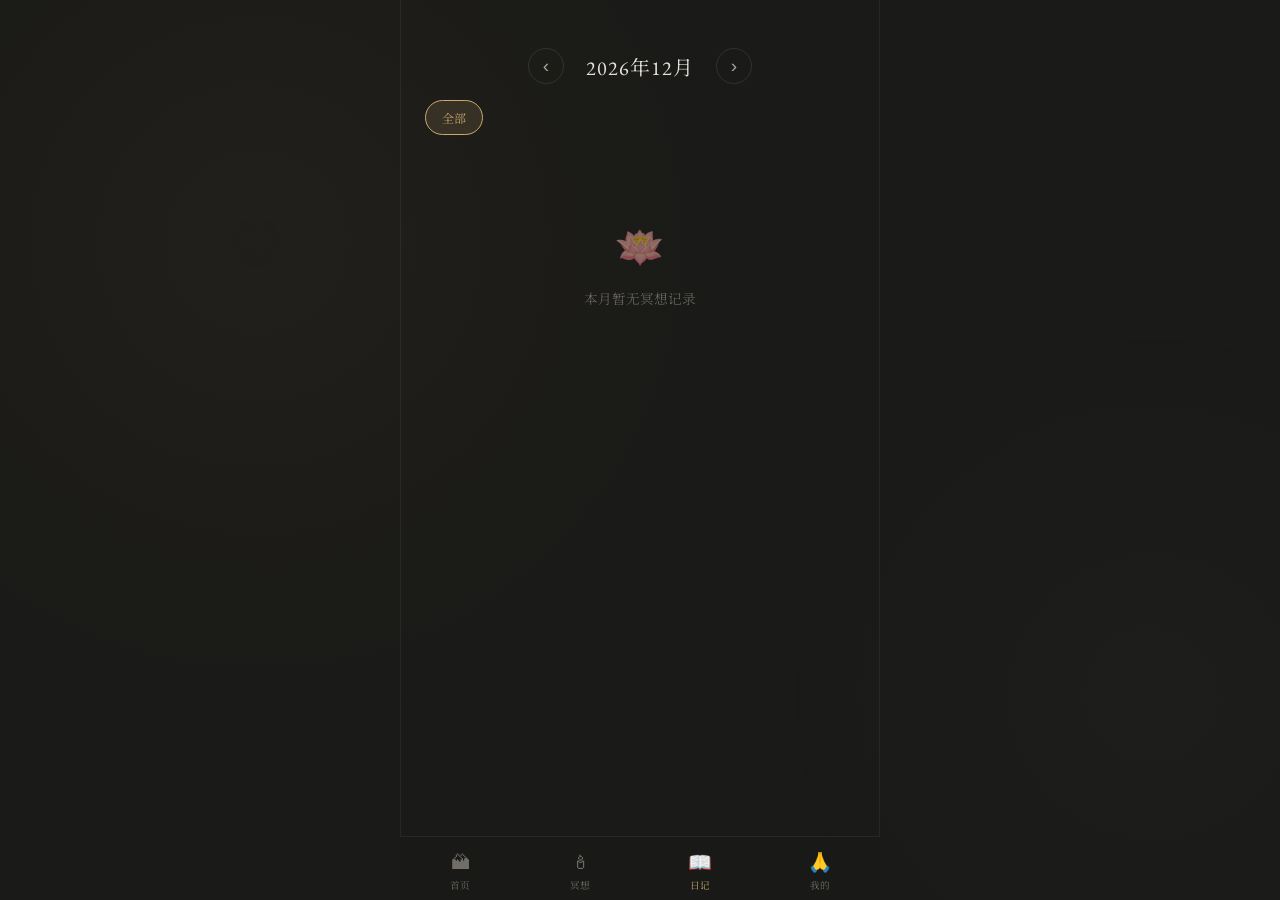
==== journal.html @ 870e359d "init: 禅心·冥想日记 v1.0 - 7个页面：首页、冥想设置、计时器、复盘、日记、个人中心、设置 - 20种冥想类型（南传/大乘/身心法门） - 4种法器提示音（木鱼/引磬/丁夏/颂钵，Web " ====
<!DOCTYPE html>
<html lang="zh-CN">
<head>
<meta charset="UTF-8">
<meta name="viewport" content="width=device-width, initial-scale=1.0">
<title>日记 · 禅心</title>
<link rel="preconnect" href="https://fonts.googleapis.com">
<link href="https://fonts.googleapis.com/css2?family=Noto+Serif+SC:wght@200;300;400;500;600&family=EB+Garamond:ital,wght@0,400;0,500;1,400&display=swap" rel="stylesheet">
<link rel="stylesheet" href="css/style.css">
</head>
<body>

<div class="atmosphere"></div>

<div class="app-container">
  <div class="page-content">
    <div class="journal-header">
      <div class="journal-month-nav">
        <button class="journal-month-btn" onclick="changeMonth(-1)">‹</button>
        <h1 id="journal-month-label"></h1>
        <button class="journal-month-btn" onclick="changeMonth(1)">›</button>
      </div>
    </div>

    <div class="journal-filters" id="journal-filters"></div>

    <div id="journal-entries"></div>
  </div>
</div>

<!-- Detail Modal -->
<div class="modal-overlay" id="detail-modal">
  <div class="modal-sheet" id="detail-sheet"></div>
</div>

<!-- Share Modal -->
<div class="modal-overlay" id="share-modal">
  <div class="modal-sheet" id="share-sheet"></div>
</div>

<div class="tab-bar">
  <a class="tab-item" href="index.html">
    <span class="tab-icon">🏔</span>
    <span class="tab-label">首页</span>
  </a>
  <a class="tab-item" href="meditate.html">
    <span class="tab-icon">🕯</span>
    <span class="tab-label">冥想</span>
  </a>
  <a class="tab-item active" href="journal.html">
    <span class="tab-icon">📖</span>
    <span class="tab-label">日记</span>
  </a>
  <a class="tab-item" href="profile.html">
    <span class="tab-icon">🙏</span>
    <span class="tab-label">我的</span>
  </a>
</div>

<div class="toast" id="toast"></div>
<canvas class="share-canvas" id="share-canvas" width="600" height="800"></canvas>

<script src="js/constants.js"></script>
<script src="js/store.js"></script>
<script src="js/utils.js"></script>
<script src="js/journal.js"></script>
</body>
</html>
---- css/style.css ----
/* ===== CSS Variables ===== */
:root {
  --bg-deep: #1a1a18;
  --bg-surface: #222220;
  --bg-card: #2a2a27;
  --bg-elevated: #333330;
  --text-primary: #e8e4dc;
  --text-secondary: #a8a498;
  --text-muted: #706e66;
  --accent-gold: #c9a96e;
  --accent-gold-soft: rgba(201,169,110,0.15);
  --accent-sage: #8fa886;
  --accent-sage-soft: rgba(143,168,134,0.15);
  --accent-rose: #b8898a;
  --accent-rose-soft: rgba(184,137,138,0.15);
  --accent-sky: #8aacb8;
  --accent-sky-soft: rgba(138,172,184,0.15);
  --border-subtle: rgba(255,255,255,0.06);
  --border-light: rgba(255,255,255,0.1);
  --radius-sm: 8px;
  --radius-md: 12px;
  --radius-lg: 20px;
  --radius-xl: 28px;
  --shadow-soft: 0 4px 24px rgba(0,0,0,0.3);
  --shadow-glow: 0 0 40px rgba(201,169,110,0.08);
  --font-serif: 'Noto Serif SC', 'EB Garamond', serif;
  --font-display: 'EB Garamond', 'Noto Serif SC', serif;
}

* { margin: 0; padding: 0; box-sizing: border-box; }
html { font-size: 16px; scroll-behavior: smooth; }

body {
  font-family: var(--font-serif);
  background: var(--bg-deep);
  color: var(--text-primary);
  min-height: 100vh;
  overflow-x: hidden;
  -webkit-font-smoothing: antialiased;
}

.app-container {
  max-width: 480px;
  margin: 0 auto;
  min-height: 100vh;
  position: relative;
}

/* ===== Background Atmosphere ===== */
.atmosphere {
  position: fixed;
  top: 0; left: 0; right: 0; bottom: 0;
  pointer-events: none;
  z-index: 0;
  overflow: hidden;
}

.atmosphere::before {
  content: '';
  position: absolute;
  top: -30%; left: -20%;
  width: 80vw; height: 80vw;
  background: radial-gradient(ellipse, rgba(201,169,110,0.04) 0%, transparent 70%);
  animation: floatOrb 20s ease-in-out infinite;
}

.atmosphere::after {
  content: '';
  position: absolute;
  bottom: -20%; right: -20%;
  width: 60vw; height: 60vw;
  background: radial-gradient(ellipse, rgba(143,168,134,0.03) 0%, transparent 70%);
  animation: floatOrb 25s ease-in-out infinite reverse;
}

@keyframes floatOrb {
  0%, 100% { transform: translate(0, 0); }
  33% { transform: translate(5vw, -3vh); }
  66% { transform: translate(-3vw, 5vh); }
}

/* ===== Navigation ===== */
.nav-bar {
  position: sticky;
  top: 0;
  z-index: 100;
  display: flex;
  align-items: center;
  justify-content: space-between;
  padding: 16px 24px;
  background: rgba(26,26,24,0.85);
  backdrop-filter: blur(20px);
  -webkit-backdrop-filter: blur(20px);
  border-bottom: 1px solid var(--border-subtle);
}

.nav-brand {
  font-family: var(--font-display);
  font-size: 1.25rem;
  font-weight: 400;
  color: var(--accent-gold);
  letter-spacing: 0.08em;
}

.nav-brand span {
  font-size: 0.75rem;
  color: var(--text-muted);
  margin-left: 8px;
  letter-spacing: 0.15em;
  text-transform: uppercase;
}

.nav-actions { display: flex; gap: 8px; }

.nav-btn {
  width: 36px; height: 36px;
  border-radius: 50%;
  border: 1px solid var(--border-light);
  background: transparent;
  color: var(--text-secondary);
  cursor: pointer;
  display: flex;
  align-items: center;
  justify-content: center;
  font-size: 0.85rem;
  transition: all 0.3s ease;
}

.nav-btn:hover {
  border-color: var(--accent-gold);
  color: var(--accent-gold);
}

/* ===== Page Content ===== */
.page-content {
  padding: 0 24px 100px;
  position: relative;
  z-index: 1;
  animation: fadeIn 0.5s ease;
}

@keyframes fadeIn {
  from { opacity: 0; transform: translateY(12px); }
  to { opacity: 1; transform: translateY(0); }
}

/* ===== Home: Top Row (Greeting + Week Dots) ===== */
.home-top-row {
  display: flex;
  align-items: flex-start;
  justify-content: space-between;
  gap: 12px;
  padding: 48px 0 8px;
}

.home-greeting { flex: 1; }

.home-greeting h1 {
  font-family: var(--font-display);
  font-size: 1.75rem;
  font-weight: 300;
  line-height: 1.4;
  color: var(--text-primary);
}

.home-greeting p {
  font-size: 0.85rem;
  color: var(--text-muted);
  margin-top: 8px;
  font-weight: 300;
}

/* ===== Week Section (compact, right side of greeting) ===== */
.week-dots {
  display: flex;
  flex-direction: column;
  align-items: center;
  gap: 4px;
  padding-top: 8px;
  flex-shrink: 0;
}

.week-dot-row {
  display: flex;
  align-items: center;
  gap: 5px;
}

.week-dot-item {
  display: flex;
  flex-direction: column;
  align-items: center;
  gap: 3px;
}

.week-dot-label {
  font-size: 0.55rem;
  color: var(--text-muted);
  letter-spacing: 0.02em;
}

.week-dot-label.today {
  color: var(--accent-gold);
  font-weight: 500;
}

.week-dot-circle {
  width: 20px;
  height: 20px;
  border-radius: 50%;
  border: 1.5px solid var(--bg-elevated);
  background: transparent;
  transition: all 0.4s ease;
  position: relative;
}

.week-dot-circle.filled {
  border-color: var(--accent-gold);
  background: var(--accent-gold);
  box-shadow: 0 0 8px rgba(201,169,110,0.2);
}

.week-dot-circle.filled::after {
  content: '';
  position: absolute;
  top: 50%;
  left: 50%;
  transform: translate(-50%, -50%);
  width: 5px;
  height: 5px;
  border-radius: 50%;
  background: var(--bg-deep);
}

.week-dot-circle.today-empty {
  border-color: var(--accent-gold);
}

/* ===== Mood Scatter Section ===== */
.mood-scatter-section {
  margin-top: 4px;
}

.mood-scatter-container {
  position: relative;
  width: 100%;
  height: 180px;
  border-radius: var(--radius-lg);
  overflow: hidden;
}

.mood-scatter-empty {
  position: absolute;
  top: 50%;
  left: 50%;
  transform: translate(-50%, -50%);
  font-size: 0.82rem;
  color: var(--text-muted);
  font-weight: 300;
  text-align: center;
}

.mood-bubble {
  position: absolute;
  border-radius: 50%;
  display: flex;
  align-items: center;
  justify-content: center;
  font-size: 1.1rem;
  cursor: default;
  user-select: none;
  transition: transform 0.15s ease;
  animation: bubbleIn 0.5s cubic-bezier(0.34, 1.56, 0.64, 1) both;
}

.mood-bubble:hover {
  transform: scale(1.15);
}

.mood-bubble-label {
  position: absolute;
  bottom: -16px;
  left: 50%;
  transform: translateX(-50%);
  font-size: 0.6rem;
  color: var(--text-muted);
  white-space: nowrap;
  pointer-events: none;
}

@keyframes bubbleIn {
  0% { transform: scale(0); opacity: 0; }
  100% { transform: scale(1); opacity: 1; }
}

/* ===== Start Button ===== */
.start-section {
  display: flex;
  flex-direction: column;
  align-items: center;
  padding: 40px 0;
}

.start-btn {
  width: 140px; height: 140px;
  border-radius: 50%;
  border: 2px solid var(--accent-gold);
  background: var(--accent-gold-soft);
  color: var(--accent-gold);
  font-family: var(--font-serif);
  font-size: 1rem;
  font-weight: 400;
  cursor: pointer;
  position: relative;
  transition: all 0.4s ease;
  letter-spacing: 0.1em;
  display: flex;
  align-items: center;
  justify-content: center;
  text-decoration: none;
  text-align: center;
  line-height: 1.4;
}

.start-btn::before {
  content: '';
  position: absolute;
  inset: -8px;
  border-radius: 50%;
  border: 1px solid rgba(201,169,110,0.2);
  animation: pulseRing 3s ease-in-out infinite;
}

.start-btn::after {
  content: '';
  position: absolute;
  inset: -20px;
  border-radius: 50%;
  border: 1px solid rgba(201,169,110,0.08);
  animation: pulseRing 3s ease-in-out infinite 0.5s;
}

@keyframes pulseRing {
  0%, 100% { transform: scale(1); opacity: 1; }
  50% { transform: scale(1.08); opacity: 0.5; }
}

.start-btn:hover {
  background: rgba(201,169,110,0.25);
  transform: scale(1.05);
  box-shadow: var(--shadow-glow);
}

.start-hint {
  font-size: 0.75rem;
  color: var(--text-muted);
  margin-top: 20px;
  font-weight: 300;
}

/* ===== Section Header ===== */
.section-header {
  display: flex;
  align-items: center;
  justify-content: space-between;
  margin: 32px 0 16px;
}

.section-header h2 {
  font-size: 0.85rem;
  font-weight: 400;
  color: var(--text-secondary);
  letter-spacing: 0.08em;
}

.section-header a {
  font-size: 0.75rem;
  color: var(--accent-gold);
  text-decoration: none;
  cursor: pointer;
}

/* ===== Entry Card ===== */
.entry-card {
  background: var(--bg-card);
  border: 1px solid var(--border-subtle);
  border-radius: var(--radius-md);
  padding: 18px 20px;
  margin-bottom: 12px;
  cursor: pointer;
  transition: all 0.3s ease;
}

.entry-card:hover {
  border-color: var(--border-light);
  transform: translateY(-1px);
}

.entry-card-header {
  display: flex;
  align-items: center;
  justify-content: space-between;
  margin-bottom: 10px;
}

.entry-type-badge {
  font-size: 0.7rem;
  padding: 3px 10px;
  border-radius: 20px;
  font-weight: 400;
  letter-spacing: 0.03em;
}

.badge-focus { background: var(--accent-gold-soft); color: var(--accent-gold); }
.badge-breath { background: var(--accent-sage-soft); color: var(--accent-sage); }
.badge-body { background: var(--accent-rose-soft); color: var(--accent-rose); }
.badge-loving { background: var(--accent-sky-soft); color: var(--accent-sky); }

.entry-date { font-size: 0.7rem; color: var(--text-muted); }

.entry-moods {
  display: flex;
  align-items: center;
  gap: 8px;
  margin-bottom: 8px;
  font-size: 0.8rem;
  color: var(--text-secondary);
}

.mood-arrow { color: var(--text-muted); font-size: 0.7rem; }

.entry-insight {
  font-size: 0.8rem;
  color: var(--text-secondary);
  line-height: 1.6;
  font-weight: 300;
  display: -webkit-box;
  -webkit-line-clamp: 2;
  -webkit-box-orient: vertical;
  overflow: hidden;
}

.entry-duration { font-size: 0.7rem; color: var(--text-muted); margin-top: 8px; }

/* ===== Setup: Meditate Page ===== */
.setup-header { text-align: center; padding: 48px 0 32px; }

.setup-header h1 {
  font-family: var(--font-display);
  font-size: 1.5rem;
  font-weight: 300;
  margin-bottom: 8px;
}

.setup-header p { font-size: 0.8rem; color: var(--text-muted); font-weight: 300; }

.setup-section { margin-bottom: 28px; }
.setup-section:first-child { margin-top: 20px; }

.setup-label {
  font-size: 0.75rem;
  color: var(--text-muted);
  letter-spacing: 0.1em;
  margin-bottom: 12px;
  text-transform: uppercase;
}

.mood-grid { display: grid; grid-template-columns: repeat(3, 1fr); gap: 10px; }

.mood-option {
  background: var(--bg-card);
  border: 1px solid var(--border-subtle);
  border-radius: var(--radius-md);
  padding: 14px 8px;
  text-align: center;
  cursor: pointer;
  transition: all 0.3s ease;
}

.mood-option:hover { border-color: var(--border-light); }

.mood-option.selected {
  border-color: var(--accent-gold);
  background: var(--accent-gold-soft);
}

.mood-icon { font-size: 1.4rem; margin-bottom: 6px; display: block; }
.mood-name { font-size: 0.72rem; color: var(--text-secondary); font-weight: 400; }

.type-scroll {
  display: flex;
  flex-wrap: wrap;
  gap: 10px;
}

.type-scroll::-webkit-scrollbar { display: none; }

.type-option {
  background: var(--bg-card);
  border: 1px solid var(--border-subtle);
  border-radius: var(--radius-lg);
  padding: 12px 16px;
  text-align: center;
  cursor: pointer;
  transition: all 0.3s ease;
  flex: 1 1 calc(33.33% - 8px);
  min-width: 90px;
  max-width: calc(50% - 6px);
}

.type-option:hover { border-color: var(--border-light); }

.type-option.selected {
  border-color: var(--accent-sage);
  background: var(--accent-sage-soft);
}

.type-icon { font-size: 1.3rem; margin-bottom: 6px; display: block; }
.type-name { font-size: 0.72rem; color: var(--text-secondary); font-weight: 400; }

.duration-presets { display: flex; flex-wrap: wrap; gap: 10px; margin-bottom: 16px; }

.duration-preset {
  flex: 1 1 calc(16.66% - 10px);
  min-width: 56px;
  background: var(--bg-card);
  border: 1px solid var(--border-subtle);
  border-radius: var(--radius-sm);
  padding: 12px 8px;
  text-align: center;
  cursor: pointer;
  transition: all 0.3s ease;
  font-family: var(--font-serif);
  font-size: 0.85rem;
  color: var(--text-secondary);
}

.duration-preset:hover { border-color: var(--border-light); }

.duration-preset.selected {
  border-color: var(--accent-gold);
  background: var(--accent-gold-soft);
  color: var(--accent-gold);
}

.duration-preset small {
  display: block;
  font-size: 0.65rem;
  color: var(--text-muted);
  margin-top: 2px;
}

.sound-scroll { display: flex; gap: 10px; }

.sound-option {
  flex: 1;
  background: var(--bg-card);
  border: 1px solid var(--border-subtle);
  border-radius: var(--radius-md);
  padding: 14px 12px;
  text-align: center;
  cursor: pointer;
  transition: all 0.3s ease;
  position: relative;
}

.sound-option:hover { border-color: var(--border-light); }

.sound-option.selected {
  border-color: var(--accent-gold);
  background: var(--accent-gold-soft);
}

.sound-option .sound-icon { font-size: 1.4rem; display: block; margin-bottom: 6px; }
.sound-option .sound-name { font-size: 0.72rem; color: var(--text-secondary); font-weight: 400; }

.sound-option .sound-play {
  position: absolute;
  top: 6px; right: 8px;
  width: 20px; height: 20px;
  border-radius: 50%;
  border: none;
  background: transparent;
  color: var(--text-muted);
  font-size: 0.6rem;
  cursor: pointer;
  display: flex;
  align-items: center;
  justify-content: center;
  transition: all 0.2s ease;
  padding: 0;
}

.sound-option .sound-play:hover { color: var(--accent-gold); }
.sound-option.selected .sound-play { color: var(--accent-gold); }

/* ===== Type "More" Button ===== */
.type-more-btn {
  background: var(--bg-card);
  border: 1px dashed var(--border-light);
  border-radius: var(--radius-lg);
  padding: 12px 16px;
  text-align: center;
  cursor: pointer;
  transition: all 0.3s ease;
  flex: 1 1 calc(33.33% - 8px);
  min-width: 90px;
  max-width: calc(50% - 6px);
  display: flex;
  flex-direction: column;
  align-items: center;
  justify-content: center;
  gap: 6px;
}

.type-more-btn:hover {
  border-color: var(--accent-gold);
  background: var(--accent-gold-soft);
}

.type-more-icon {
  font-size: 1.3rem;
  color: var(--text-muted);
}

.type-more-text {
  font-size: 0.72rem;
  color: var(--text-muted);
  font-weight: 400;
}

/* ===== Duration "Custom" Button ===== */
.duration-custom-btn {
  flex: 1 1 calc(16.66% - 10px);
  min-width: 56px;
  background: var(--bg-card);
  border: 1px dashed var(--border-light);
  border-radius: var(--radius-sm);
  padding: 12px 8px;
  text-align: center;
  cursor: pointer;
  transition: all 0.3s ease;
  font-family: var(--font-serif);
  font-size: 0.85rem;
  color: var(--text-muted);
  display: flex;
  flex-direction: column;
  align-items: center;
  gap: 2px;
}

.duration-custom-btn:hover {
  border-color: var(--accent-gold);
  color: var(--accent-gold);
}

.duration-custom-btn.selected {
  border-color: var(--accent-gold);
  border-style: solid;
  background: var(--accent-gold-soft);
  color: var(--accent-gold);
}

.duration-custom-btn small {
  display: block;
  font-size: 0.65rem;
  color: var(--text-muted);
  margin-top: 2px;
}

/* ===== Setup Bottom Sheet (Type Picker / Custom Duration) ===== */
.setup-sheet-overlay {
  display: none;
  position: fixed;
  inset: 0;
  background: rgba(0,0,0,0.6);
  z-index: 250;
  align-items: flex-end;
  justify-content: center;
}

.setup-sheet-overlay.active { display: flex; animation: fadeIn 0.3s ease; }

.setup-sheet {
  width: 100%;
  max-width: 480px;
  max-height: 70vh;
  background: var(--bg-surface);
  border-radius: var(--radius-xl) var(--radius-xl) 0 0;
  padding: 8px 24px 32px;
  overflow-y: auto;
  animation: slideUp 0.35s ease;
}

.setup-sheet-handle {
  width: 36px; height: 4px;
  background: var(--text-muted);
  border-radius: 2px;
  margin: 8px auto 16px;
}

.setup-sheet-title {
  font-family: var(--font-display);
  font-size: 1.1rem;
  font-weight: 400;
  text-align: center;
  margin-bottom: 16px;
  color: var(--text-primary);
}

/* Type picker list in sheet */
.type-picker-list {
  display: grid;
  grid-template-columns: 1fr 1fr;
  gap: 10px;
}

.type-picker-item {
  display: flex;
  align-items: center;
  gap: 10px;
  padding: 12px 14px;
  background: var(--bg-card);
  border: 1px solid var(--border-subtle);
  border-radius: var(--radius-md);
  cursor: pointer;
  transition: all 0.25s ease;
  user-select: none;
}

.type-picker-item:hover { border-color: var(--border-light); }

.type-picker-item.selected {
  border-color: var(--accent-sage);
  background: var(--accent-sage-soft);
}

.type-picker-icon { font-size: 1.1rem; flex-shrink: 0; }

.type-picker-name {
  font-size: 0.82rem;
  color: var(--text-secondary);
  font-weight: 400;
}

.type-picker-item.selected .type-picker-name {
  color: var(--accent-sage);
}

/* Custom duration sheet */
.custom-dur-section {
  text-align: center;
  padding: 8px 0 24px;
}

.custom-dur-value {
  font-family: var(--font-display);
  font-size: 3rem;
  font-weight: 300;
  color: var(--accent-gold);
  margin-bottom: 4px;
}

.custom-dur-unit {
  font-size: 0.8rem;
  color: var(--text-muted);
  margin-bottom: 20px;
}

.custom-dur-slider {
  width: 100%;
  -webkit-appearance: none;
  appearance: none;
  height: 4px;
  background: var(--bg-elevated);
  border-radius: 2px;
  outline: none;
  margin-bottom: 8px;
}

.custom-dur-slider::-webkit-slider-thumb {
  -webkit-appearance: none;
  appearance: none;
  width: 24px;
  height: 24px;
  border-radius: 50%;
  background: var(--accent-gold);
  cursor: pointer;
  border: none;
}

.custom-dur-slider::-moz-range-thumb {
  width: 24px;
  height: 24px;
  border-radius: 50%;
  background: var(--accent-gold);
  cursor: pointer;
  border: none;
}

.custom-dur-labels {
  display: flex;
  justify-content: space-between;
  font-size: 0.7rem;
  color: var(--text-muted);
  margin-bottom: 20px;
}

.custom-dur-confirm {
  width: 100%;
  padding: 14px;
  border: none;
  border-radius: var(--radius-lg);
  background: var(--accent-gold);
  color: var(--bg-deep);
  font-family: var(--font-serif);
  font-size: 0.95rem;
  font-weight: 500;
  cursor: pointer;
  letter-spacing: 0.1em;
  transition: all 0.3s ease;
}

.custom-dur-confirm:hover { background: #d4b578; }

.begin-btn {
  width: 100%;
  padding: 16px;
  border: 1px solid var(--accent-gold);
  border-radius: var(--radius-lg);
  background: var(--accent-gold-soft);
  color: var(--accent-gold);
  font-family: var(--font-serif);
  font-size: 1rem;
  font-weight: 400;
  cursor: pointer;
  letter-spacing: 0.15em;
  transition: all 0.3s ease;
  margin-top: 16px;
}

.begin-btn:hover { background: rgba(201,169,110,0.25); }
.begin-btn:disabled { opacity: 0.4; cursor: not-allowed; }

/* ===== Timer ===== */
.timer-screen {
  display: flex;
  flex-direction: column;
  align-items: center;
  justify-content: center;
  min-height: calc(100vh - 140px);
  padding: 0 24px;
  width: 100%;
  box-sizing: border-box;
}

.timer-type-label {
  font-size: 0.75rem;
  color: var(--text-muted);
  letter-spacing: 0.15em;
  text-transform: uppercase;
  margin-bottom: 32px;
}

.timer-ring-container {
  position: relative;
  width: 260px; height: 260px;
  margin: 0 auto 36px;
  flex-shrink: 0;
}

.timer-ring-svg { width: 100%; height: 100%; transform: rotate(-90deg); }

.timer-ring-bg { fill: none; stroke: var(--bg-elevated); stroke-width: 3; }

.timer-ring-progress {
  fill: none;
  stroke: var(--accent-gold);
  stroke-width: 3;
  stroke-linecap: round;
  transition: stroke-dashoffset 1s linear;
}

.timer-display {
  position: absolute;
  top: 50%; left: 50%;
  transform: translate(-50%, -50%);
  text-align: center;
}

.timer-time {
  font-family: var(--font-display);
  font-size: 2.8rem;
  font-weight: 300;
  color: var(--text-primary);
  letter-spacing: 0.05em;
}

.timer-breath-hint {
  font-size: 0.75rem;
  color: var(--accent-sage);
  margin-top: 4px;
  font-weight: 300;
  letter-spacing: 0.08em;
  opacity: 0;
  transition: opacity 0.8s ease;
}

.timer-breath-hint.visible { opacity: 1; }

.breath-circle {
  position: absolute;
  top: 50%; left: 50%;
  transform: translate(-50%, -50%);
  width: 120px; height: 120px;
  border-radius: 50%;
  background: radial-gradient(circle, rgba(201,169,110,0.08) 0%, transparent 70%);
  pointer-events: none;
  animation: breathPulse 8s ease-in-out infinite;
}

@keyframes breathPulse {
  0%, 100% { transform: translate(-50%, -50%) scale(0.6); opacity: 0.3; }
  25% { transform: translate(-50%, -50%) scale(1); opacity: 0.8; }
  50% { transform: translate(-50%, -50%) scale(1); opacity: 0.6; }
  75% { transform: translate(-50%, -50%) scale(0.6); opacity: 0.3; }
}

.timer-controls {
  display: flex;
  gap: 24px;
  align-items: center;
  justify-content: center;
}

.timer-ctrl-btn {
  width: 48px; height: 48px;
  border-radius: 50%;
  border: 1px solid var(--border-light);
  background: var(--bg-card);
  color: var(--text-secondary);
  font-size: 1rem;
  cursor: pointer;
  display: flex;
  align-items: center;
  justify-content: center;
  transition: all 0.3s ease;
}

.timer-ctrl-btn:hover {
  border-color: var(--accent-gold);
  color: var(--accent-gold);
}

.timer-ctrl-btn.primary {
  width: 64px; height: 64px;
  border-color: var(--accent-gold);
  background: var(--accent-gold-soft);
  color: var(--accent-gold);
  font-size: 1.2rem;
}

/* ===== Reflection ===== */
.reflection-header { text-align: center; padding: 32px 0 24px; }

.reflection-header h1 {
  font-family: var(--font-display);
  font-size: 1.5rem;
  font-weight: 300;
  margin-bottom: 4px;
}

.reflection-header p { font-size: 0.8rem; color: var(--accent-sage); font-weight: 300; }

.reflection-section { margin-bottom: 24px; }

.insight-textarea {
  width: 100%;
  min-height: 140px;
  background: var(--bg-card);
  border: 1px solid var(--border-subtle);
  border-radius: var(--radius-md);
  padding: 16px;
  color: var(--text-primary);
  font-family: var(--font-serif);
  font-size: 0.9rem;
  font-weight: 300;
  line-height: 1.8;
  resize: vertical;
  transition: border-color 0.3s ease;
}

.insight-textarea:focus { outline: none; border-color: var(--accent-gold); }
.insight-textarea::placeholder { color: var(--text-muted); }

.save-btn {
  width: 100%;
  padding: 16px;
  border: none;
  border-radius: var(--radius-lg);
  background: var(--accent-gold);
  color: var(--bg-deep);
  font-family: var(--font-serif);
  font-size: 0.95rem;
  font-weight: 500;
  cursor: pointer;
  letter-spacing: 0.1em;
  transition: all 0.3s ease;
  margin-top: 8px;
}

.save-btn:hover { background: #d4b578; transform: translateY(-1px); }

/* ===== Journal Page ===== */
.journal-header { padding: 48px 0 16px; }

.journal-month-nav {
  display: flex;
  align-items: center;
  justify-content: center;
  gap: 16px;
}

.journal-month-btn {
  width: 36px;
  height: 36px;
  border-radius: 50%;
  border: 1px solid var(--border-light);
  background: transparent;
  color: var(--text-secondary);
  font-size: 1.2rem;
  cursor: pointer;
  display: flex;
  align-items: center;
  justify-content: center;
  transition: all 0.2s ease;
  line-height: 1;
}

.journal-month-btn:hover {
  border-color: var(--accent-gold);
  color: var(--accent-gold);
}

.journal-month-nav h1 {
  font-family: var(--font-display);
  font-size: 1.25rem;
  font-weight: 400;
  min-width: 120px;
  text-align: center;
  color: var(--text-primary);
  letter-spacing: 0.05em;
}

.journal-filters {
  display: flex;
  gap: 8px;
  margin-bottom: 20px;
  overflow-x: auto;
  -webkit-overflow-scrolling: touch;
}

.journal-filters::-webkit-scrollbar { display: none; }

.filter-chip {
  flex-shrink: 0;
  padding: 8px 16px;
  border-radius: 20px;
  border: 1px solid var(--border-subtle);
  background: transparent;
  color: var(--text-secondary);
  font-family: var(--font-serif);
  font-size: 0.75rem;
  cursor: pointer;
  transition: all 0.3s ease;
}

.filter-chip.active {
  border-color: var(--accent-gold);
  background: var(--accent-gold-soft);
  color: var(--accent-gold);
}

.journal-empty { text-align: center; padding: 60px 0; color: var(--text-muted); }

.journal-empty-icon { font-size: 2.5rem; margin-bottom: 16px; opacity: 0.5; }
.journal-empty p { font-size: 0.85rem; font-weight: 300; }

/* ===== Modal (Detail / Share) ===== */
.modal-overlay {
  display: none;
  position: fixed;
  inset: 0;
  background: rgba(0,0,0,0.7);
  z-index: 200;
  align-items: flex-end;
  justify-content: center;
}

.modal-overlay.active { display: flex; animation: fadeIn 0.3s ease; }

.modal-sheet {
  width: 100%;
  max-width: 480px;
  max-height: 85vh;
  background: var(--bg-surface);
  border-radius: var(--radius-xl) var(--radius-xl) 0 0;
  padding: 8px 24px 32px;
  overflow-y: auto;
  animation: slideUp 0.35s ease;
}

@keyframes slideUp {
  from { transform: translateY(100%); }
  to { transform: translateY(0); }
}

.modal-handle {
  width: 36px; height: 4px;
  background: var(--text-muted);
  border-radius: 2px;
  margin: 8px auto 20px;
}

.modal-close {
  width: 32px; height: 32px;
  border-radius: 50%;
  border: 1px solid var(--border-light);
  background: transparent;
  color: var(--text-secondary);
  cursor: pointer;
  display: flex;
  align-items: center;
  justify-content: center;
  font-size: 0.85rem;
}

.detail-header {
  display: flex;
  align-items: flex-start;
  justify-content: space-between;
  margin-bottom: 20px;
}

.detail-type {
  font-size: 0.8rem;
  padding: 4px 14px;
  border-radius: 20px;
  display: inline-block;
  margin-bottom: 8px;
}

.detail-date { font-size: 0.75rem; color: var(--text-muted); }
.detail-duration { font-size: 0.75rem; color: var(--text-muted); margin-bottom: 16px; }

.detail-moods-section {
  display: flex;
  align-items: center;
  gap: 16px;
  padding: 16px;
  background: var(--bg-card);
  border-radius: var(--radius-md);
  margin-bottom: 20px;
}

.detail-mood { text-align: center; flex: 1; }
.detail-mood-icon { font-size: 1.5rem; display: block; margin-bottom: 4px; }
.detail-mood-label { font-size: 0.7rem; color: var(--text-muted); }
.detail-mood-arrow { color: var(--accent-gold); font-size: 1.2rem; }

.detail-insight-label {
  font-size: 0.7rem;
  color: var(--text-muted);
  letter-spacing: 0.1em;
  text-transform: uppercase;
  margin-bottom: 8px;
}

.detail-insight-text {
  font-size: 0.9rem;
  line-height: 1.8;
  color: var(--text-primary);
  font-weight: 300;
  margin-bottom: 24px;
  white-space: pre-wrap;
}

.share-btn {
  width: 100%;
  padding: 14px;
  border: 1px solid var(--accent-gold);
  border-radius: var(--radius-lg);
  background: transparent;
  color: var(--accent-gold);
  font-family: var(--font-serif);
  font-size: 0.85rem;
  cursor: pointer;
  letter-spacing: 0.08em;
  transition: all 0.3s ease;
  display: flex;
  align-items: center;
  justify-content: center;
  gap: 8px;
}

.share-btn:hover { background: var(--accent-gold-soft); }

/* ===== Share Card ===== */
.share-card-preview {
  background: linear-gradient(145deg, #2a2a27, #1a1a18);
  border-radius: var(--radius-lg);
  padding: 32px 24px;
  text-align: center;
  margin-bottom: 20px;
  position: relative;
  overflow: hidden;
}

.share-card-preview::before {
  content: '';
  position: absolute;
  top: -50%; left: -50%;
  width: 200%; height: 200%;
  background: radial-gradient(ellipse at 30% 20%, rgba(201,169,110,0.06) 0%, transparent 50%);
}

.share-brand {
  font-family: var(--font-display);
  font-size: 0.8rem;
  color: var(--accent-gold);
  letter-spacing: 0.15em;
  margin-bottom: 16px;
  position: relative;
}

.share-insight-text {
  font-size: 0.9rem;
  line-height: 1.8;
  color: var(--text-primary);
  font-weight: 300;
  margin-bottom: 16px;
  position: relative;
  font-style: italic;
}

.share-meta { font-size: 0.7rem; color: var(--text-muted); position: relative; }

.share-actions { display: flex; gap: 10px; }

.share-action-btn {
  flex: 1;
  padding: 12px;
  border-radius: var(--radius-md);
  border: 1px solid var(--border-subtle);
  background: var(--bg-card);
  color: var(--text-secondary);
  font-family: var(--font-serif);
  font-size: 0.8rem;
  cursor: pointer;
  transition: all 0.3s ease;
  display: flex;
  align-items: center;
  justify-content: center;
  gap: 6px;
}

.share-action-btn:hover { border-color: var(--accent-gold); color: var(--accent-gold); }

.share-action-btn.primary-action {
  background: var(--accent-gold);
  border-color: var(--accent-gold);
  color: var(--bg-deep);
}

/* ===== Toast ===== */
.toast {
  position: fixed;
  bottom: 80px;
  left: 50%;
  transform: translateX(-50%) translateY(20px);
  background: var(--bg-elevated);
  border: 1px solid var(--border-light);
  color: var(--text-primary);
  padding: 12px 24px;
  border-radius: var(--radius-lg);
  font-size: 0.8rem;
  z-index: 300;
  opacity: 0;
  transition: all 0.3s ease;
  pointer-events: none;
}

.toast.show { opacity: 1; transform: translateX(-50%) translateY(0); }

/* ===== Tab Bar ===== */
.tab-bar {
  position: fixed;
  bottom: 0;
  left: 50%;
  transform: translateX(-50%);
  width: 100%;
  max-width: 480px;
  display: flex;
  background: rgba(26,26,24,0.9);
  backdrop-filter: blur(20px);
  -webkit-backdrop-filter: blur(20px);
  border-top: 1px solid var(--border-subtle);
  z-index: 100;
  padding-bottom: env(safe-area-inset-bottom, 0);
}

.tab-item {
  flex: 1;
  display: flex;
  flex-direction: column;
  align-items: center;
  padding: 10px 0 8px;
  cursor: pointer;
  transition: all 0.3s ease;
  border: none;
  background: none;
  color: var(--text-muted);
  font-family: var(--font-serif);
  text-decoration: none;
}

.tab-item.active { color: var(--accent-gold); }

.tab-icon { font-size: 1.2rem; margin-bottom: 4px; }
.tab-label { font-size: 0.6rem; letter-spacing: 0.05em; }

/* ===== Confirm Modal ===== */
.confirm-overlay {
  display: none;
  position: fixed;
  inset: 0;
  background: rgba(0,0,0,0.6);
  z-index: 250;
  align-items: center;
  justify-content: center;
}

.confirm-overlay.active { display: flex; }

.confirm-box {
  background: var(--bg-surface);
  border-radius: var(--radius-lg);
  padding: 28px 24px;
  max-width: 320px;
  width: 90%;
  text-align: center;
}

.confirm-box h3 { font-size: 1rem; font-weight: 400; margin-bottom: 8px; }
.confirm-box p { font-size: 0.8rem; color: var(--text-muted); margin-bottom: 20px; font-weight: 300; }

.confirm-actions { display: flex; gap: 10px; }

.confirm-actions button {
  flex: 1;
  padding: 12px;
  border-radius: var(--radius-md);
  font-family: var(--font-serif);
  font-size: 0.85rem;
  cursor: pointer;
  transition: all 0.3s ease;
}

.confirm-cancel { background: var(--bg-card); border: 1px solid var(--border-subtle); color: var(--text-secondary); }
.confirm-ok { background: var(--accent-rose-soft); border: 1px solid var(--accent-rose); color: var(--accent-rose); }

/* ===== Misc ===== */
::-webkit-scrollbar { width: 4px; }
::-webkit-scrollbar-track { background: transparent; }
::-webkit-scrollbar-thumb { background: var(--bg-elevated); border-radius: 2px; }

.share-canvas { display: none; }

/* ===== Settings Page ===== */
.settings-top-bar {
  display: flex;
  align-items: center;
  justify-content: space-between;
  padding: 20px 24px 0;
}

.settings-top-title {
  font-family: var(--font-display);
  font-size: 1.5rem;
  font-weight: 400;
  color: var(--text-primary);
}

.settings-header {
  text-align: center;
  padding: 32px 0 8px;
}
.settings-header h1 {
  font-size: 1.5rem;
  font-weight: 400;
  color: var(--text-primary);
  margin-bottom: 6px;
}
.settings-header p {
  font-size: 0.8rem;
  color: var(--text-muted);
  font-weight: 300;
}

.settings-section {
  margin-top: 28px;
}

.settings-section-header {
  display: flex;
  align-items: center;
  justify-content: space-between;
  margin-bottom: 4px;
}

.settings-section-header h2 {
  font-size: 1rem;
  font-weight: 500;
  color: var(--text-primary);
}

.settings-count {
  font-size: 0.8rem;
  color: var(--accent-gold);
  font-weight: 400;
  transition: color 0.3s;
}
.settings-count.warn {
  color: var(--accent-rose);
}

.settings-hint {
  font-size: 0.72rem;
  color: var(--text-muted);
  margin-bottom: 16px;
  font-weight: 300;
}

.type-toggle-grid {
  display: grid;
  grid-template-columns: 1fr 1fr;
  gap: 10px;
}

.type-toggle-item {
  display: flex;
  align-items: center;
  gap: 10px;
  padding: 14px 14px;
  background: var(--bg-card);
  border: 1px solid var(--border-subtle);
  border-radius: var(--radius-md);
  cursor: pointer;
  transition: all 0.25s ease;
  user-select: none;
}
.type-toggle-item:hover {
  border-color: var(--border-light);
}
.type-toggle-item.on {
  border-color: var(--accent-gold);
  background: var(--accent-gold-soft);
}

.type-toggle-icon {
  font-size: 1.2rem;
  flex-shrink: 0;
}

.type-toggle-name {
  flex: 1;
  font-size: 0.82rem;
  color: var(--text-secondary);
  font-weight: 400;
  white-space: nowrap;
  overflow: hidden;
  text-overflow: ellipsis;
}
.type-toggle-item.on .type-toggle-name {
  color: var(--accent-gold);
}

.type-toggle-switch {
  width: 36px;
  height: 20px;
  border-radius: 10px;
  background: var(--bg-elevated);
  position: relative;
  flex-shrink: 0;
  transition: background 0.25s ease;
}
.type-toggle-switch::after {
  content: '';
  position: absolute;
  top: 2px;
  left: 2px;
  width: 16px;
  height: 16px;
  border-radius: 50%;
  background: var(--text-muted);
  transition: all 0.25s ease;
}
.type-toggle-switch.active {
  background: var(--accent-gold);
}
.type-toggle-switch.active::after {
  left: 18px;
  background: var(--bg-deep);
}

/* Nav back button */
.nav-back {
  font-size: 1.2rem;
  color: var(--accent-gold);
  text-decoration: none;
  padding: 4px 8px;
  transition: opacity 0.2s;
}
.nav-back:hover {
  opacity: 0.7;
}

/* ===== Profile Page ("我的") ===== */
.profile-top-bar {
  display: flex;
  align-items: center;
  justify-content: space-between;
  padding: 20px 24px 0;
}

.profile-title {
  font-family: var(--font-display);
  font-size: 1.5rem;
  font-weight: 400;
  color: var(--text-primary);
}

.profile-stats {
  margin: 16px 0 24px;
}

.profile-stat-highlight {
  display: flex;
  align-items: center;
  justify-content: center;
  gap: 8px;
  padding: 20px 0 16px;
}

.profile-stat-highlight-inner {
  text-align: center;
  min-width: 80px;
}

.wheat-deco {
  width: 36px;
  height: 48px;
  color: var(--accent-gold);
  flex-shrink: 0;
  opacity: 0.45;
  transition: opacity 0.3s ease;
}

.wheat-deco ellipse {
  fill: currentColor;
  opacity: 0.7;
}

.wheat-left {
  transform: scaleX(1);
}

.wheat-right {
  transform: scaleX(-1);
}

.profile-stat-highlight:hover .wheat-deco {
  opacity: 0.7;
}

.profile-stat-highlight-value {
  font-family: var(--font-display);
  font-size: 3rem;
  font-weight: 300;
  color: var(--accent-gold);
  line-height: 1;
}

.profile-stat-highlight-label {
  font-size: 0.75rem;
  color: var(--text-muted);
  margin-top: 8px;
  letter-spacing: 0.06em;
}

.profile-stat-row {
  display: grid;
  grid-template-columns: repeat(3, 1fr);
  gap: 10px;
}

.profile-stat-item {
  background: var(--bg-card);
  border: 1px solid var(--border-subtle);
  border-radius: var(--radius-md);
  padding: 14px 8px;
  text-align: center;
}

.profile-stat-value {
  font-family: var(--font-display);
  font-size: 1.2rem;
  font-weight: 400;
  color: var(--accent-gold);
  line-height: 1;
}

.profile-stat-label {
  font-size: 0.65rem;
  color: var(--text-muted);
  margin-top: 6px;
  letter-spacing: 0.04em;
}

/* ===== Calendar ===== */
.calendar-section {
  background: var(--bg-card);
  border: 1px solid var(--border-subtle);
  border-radius: var(--radius-lg);
  padding: 20px 16px;
  margin-bottom: 16px;
}

.calendar-header {
  display: flex;
  align-items: center;
  justify-content: space-between;
  margin-bottom: 16px;
}

.calendar-title-group {
  display: flex;
  flex-direction: column;
  align-items: center;
  gap: 2px;
}

.calendar-nav-btn {
  width: 36px;
  height: 36px;
  border-radius: 50%;
  border: 1px solid var(--border-light);
  background: transparent;
  color: var(--text-secondary);
  font-size: 1.1rem;
  cursor: pointer;
  display: flex;
  align-items: center;
  justify-content: center;
  transition: all 0.2s ease;
  line-height: 1;
}

.calendar-nav-btn:hover {
  border-color: var(--accent-gold);
  color: var(--accent-gold);
}

.calendar-month-label {
  font-family: var(--font-display);
  font-size: 1rem;
  font-weight: 400;
  color: var(--text-primary);
  letter-spacing: 0.05em;
}

.calendar-month-sub {
  font-size: 0.65rem;
  color: var(--text-muted);
  font-weight: 300;
}

.calendar-weekdays {
  display: grid;
  grid-template-columns: repeat(7, 1fr);
  text-align: center;
  margin-bottom: 8px;
}

.calendar-weekdays span {
  font-size: 0.65rem;
  color: var(--text-muted);
  padding: 4px 0;
  letter-spacing: 0.05em;
}

.calendar-days {
  display: grid;
  grid-template-columns: repeat(7, 1fr);
  gap: 4px;
}

.cal-day {
  aspect-ratio: 1;
  display: flex;
  flex-direction: column;
  align-items: center;
  justify-content: center;
  border-radius: var(--radius-sm);
  cursor: pointer;
  transition: all 0.2s ease;
  position: relative;
}

.cal-day:hover {
  background: var(--bg-elevated);
}

.cal-day-empty {
  cursor: default;
}

.cal-day-empty:hover {
  background: transparent;
}

.cal-day-num {
  font-size: 0.78rem;
  color: var(--text-secondary);
  font-weight: 400;
  line-height: 1;
}

.cal-day-dot {
  width: 4px;
  height: 4px;
  border-radius: 50%;
  background: var(--accent-sage);
  margin-top: 3px;
}

.cal-day-today .cal-day-num {
  color: var(--accent-gold);
  font-weight: 500;
}

.cal-day-has-entry .cal-day-num {
  color: var(--text-primary);
}

.cal-day-selected {
  background: var(--accent-gold-soft);
}

.cal-day-selected .cal-day-num {
  color: var(--accent-gold);
  font-weight: 500;
}

/* Calendar Day Detail */
.calendar-day-detail {
  margin-bottom: 24px;
}

.cal-detail-header {
  font-size: 0.8rem;
  color: var(--text-secondary);
  margin-bottom: 10px;
  font-weight: 400;
}

.cal-detail-empty {
  text-align: center;
  padding: 12px;
  color: var(--text-muted);
  font-size: 0.8rem;
  font-weight: 300;
}

.cal-detail-entry {
  display: flex;
  align-items: center;
  justify-content: space-between;
  padding: 12px 16px;
  background: var(--bg-card);
  border: 1px solid var(--border-subtle);
  border-radius: var(--radius-md);
  margin-bottom: 8px;
}

.cal-detail-entry-left {
  display: flex;
  align-items: center;
  gap: 12px;
}

.cal-detail-icon {
  font-size: 1.2rem;
}

.cal-detail-info {
  display: flex;
  flex-direction: column;
  gap: 2px;
}

.cal-detail-type {
  font-size: 0.82rem;
  color: var(--text-primary);
  font-weight: 400;
}

.cal-detail-dur {
  font-size: 0.7rem;
  color: var(--text-muted);
}

.cal-detail-mood {
  font-size: 1.1rem;
}

@media (min-width: 481px) {
  .app-container {
    border-left: 1px solid var(--border-subtle);
    border-right: 1px solid var(--border-subtle);
  }
}

/* ===== Immersive Pages (Timer & Reflection) ===== */
.immersive-body {
  overflow-y: auto;
  overflow-x: hidden;
  -webkit-overflow-scrolling: touch;
}

.immersive-atmosphere {
  opacity: 0.6;
}

.immersive-container {
  max-width: 480px;
  margin: 0 auto;
  min-height: 100vh;
  display: flex;
  flex-direction: column;
  padding: 48px 24px;
  position: relative;
  z-index: 1;
}

/* Center content vertically when it fits; natural scroll when it overflows */
.immersive-container::before {
  content: '';
  margin-top: auto;
}
.immersive-container::after {
  content: '';
  margin-bottom: auto;
}

/* When content fits, center it; when it overflows, let it scroll naturally */

.immersive-container .timer-screen {
  min-height: auto;
  padding: 0;
}

.immersive-container .reflection-header {
  text-align: center;
  padding: 0 0 32px;
}

.immersive-container .reflection-header h1 {
  font-family: var(--font-display);
  font-size: 1.5rem;
  font-weight: 300;
  margin-bottom: 8px;
}

.immersive-container .reflection-header p {
  font-size: 0.85rem;
  color: var(--text-muted);
  font-weight: 300;
}

.immersive-container .setup-section {
  margin-bottom: 24px;
}

.immersive-container .reflection-section {
  margin-bottom: 32px;
}

.immersive-container .insight-textarea {
  min-height: 120px;
}

.reflection-actions {
  display: flex;
  flex-direction: column;
  gap: 12px;
}

.discard-btn {
  width: 100%;
  padding: 14px;
  border: 1px solid var(--border-subtle);
  border-radius: var(--radius-lg);
  background: transparent;
  color: var(--text-muted);
  font-family: var(--font-serif);
  font-size: 0.85rem;
  cursor: pointer;
  transition: all 0.3s ease;
}

.discard-btn:hover {
  border-color: var(--accent-rose);
  color: var(--accent-rose);
}
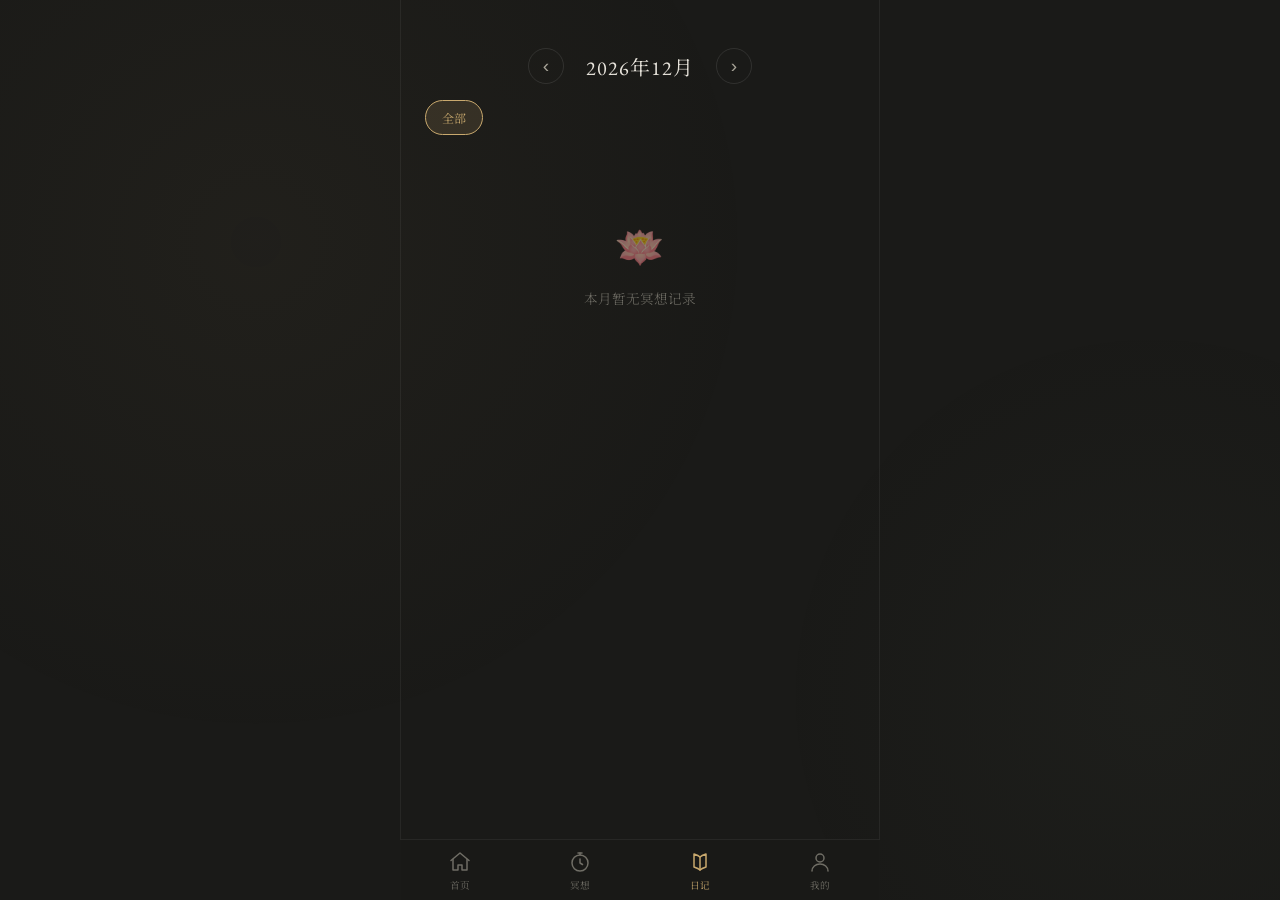
==== commit b84ab92c: "feat: SVG图标体系重构 + 冥想页默认值 + 反馈页跳转优化 - 修复 SVG_ATTR 声明顺序导致 ALL_TYPES TDZ 报错，冥想页/设置页无法显示 - 新建 css/icons." ====
--- a/journal.html
+++ b/journal.html
@@ -7,6 +7,7 @@
 <link rel="preconnect" href="https://fonts.googleapis.com">
 <link href="https://fonts.googleapis.com/css2?family=Noto+Serif+SC:wght@200;300;400;500;600&family=EB+Garamond:ital,wght@0,400;0,500;1,400&display=swap" rel="stylesheet">
 <link rel="stylesheet" href="css/style.css">
+<link rel="stylesheet" href="css/icons.css">
 </head>
 <body>
 
@@ -40,19 +41,19 @@
 
 <div class="tab-bar">
   <a class="tab-item" href="index.html">
-    <span class="tab-icon">🏔</span>
+    <svg class="tab-icon" viewBox="0 0 24 24" fill="none" stroke="currentColor" stroke-width="1.5" stroke-linecap="round" stroke-linejoin="round"><path d="M3 10.5L12 3l9 7.5"/><path d="M5 9.5V20h5v-5h4v5h5V9.5"/></svg>
     <span class="tab-label">首页</span>
   </a>
   <a class="tab-item" href="meditate.html">
-    <span class="tab-icon">🕯</span>
+    <svg class="tab-icon" viewBox="0 0 24 24" fill="none" stroke="currentColor" stroke-width="1.5" stroke-linecap="round" stroke-linejoin="round"><circle cx="12" cy="13" r="8"/><path d="M12 9v4l2.5 1.5"/><path d="M12 5v-2"/><path d="M10 3h4"/></svg>
     <span class="tab-label">冥想</span>
   </a>
   <a class="tab-item active" href="journal.html">
-    <span class="tab-icon">📖</span>
+    <svg class="tab-icon" viewBox="0 0 24 24" fill="none" stroke="currentColor" stroke-width="1.5" stroke-linecap="round" stroke-linejoin="round"><path d="M12 20c-1.5-1.5-6-3-6-3V4c0 0 4.5 1.5 6 3 1.5-1.5 6-3 6-3v13c0 0-4.5 1.5-6 3z"/><path d="M12 7v13"/></svg>
     <span class="tab-label">日记</span>
   </a>
   <a class="tab-item" href="profile.html">
-    <span class="tab-icon">🙏</span>
+    <svg class="tab-icon" viewBox="0 0 24 24" fill="none" stroke="currentColor" stroke-width="1.5" stroke-linecap="round" stroke-linejoin="round"><circle cx="12" cy="8" r="4"/><path d="M4 21c0-4 3.5-7 8-7s8 3 8 7"/></svg>
     <span class="tab-label">我的</span>
   </a>
 </div>
--- a/css/style.css
+++ b/css/style.css
@@ -144,16 +144,13 @@
   to { opacity: 1; transform: translateY(0); }
 }
 
-/* ===== Home: Top Row (Greeting + Week Dots) ===== */
-.home-top-row {
-  display: flex;
-  align-items: flex-start;
-  justify-content: space-between;
-  gap: 12px;
+/* ===== Home: Top Area (Greeting + Week Dots stacked) ===== */
+.home-top {
   padding: 48px 0 8px;
 }
 
-.home-greeting { flex: 1; }
+.home-greeting {
+}
 
 .home-greeting h1 {
   font-family: var(--font-display);
@@ -170,14 +167,13 @@
   font-weight: 300;
 }
 
-/* ===== Week Section (compact, right side of greeting) ===== */
+/* ===== Week Section (below greeting, left-aligned) ===== */
 .week-dots {
   display: flex;
   flex-direction: column;
-  align-items: center;
+  align-items: flex-start;
   gap: 4px;
-  padding-top: 8px;
-  flex-shrink: 0;
+  margin-top: 12px;
 }
 
 .week-dot-row {
@@ -238,7 +234,7 @@
 
 /* ===== Mood Scatter Section ===== */
 .mood-scatter-section {
-  margin-top: 4px;
+  margin-top: 24px;
 }
 
 .mood-scatter-container {
@@ -358,6 +354,65 @@
   font-weight: 300;
 }
 
+/* ===== Wisdom Quote Card ===== */
+.wisdom-section {
+  margin-top: 8px;
+  padding-bottom: 16px;
+}
+
+.wisdom-card {
+  position: relative;
+  background: var(--bg-card);
+  border: 1px solid var(--border-subtle);
+  border-radius: var(--radius-lg);
+  padding: 28px 24px 20px;
+  overflow: hidden;
+}
+
+.wisdom-deco {
+  position: absolute;
+  top: -4px;
+  left: 16px;
+  font-size: 3.2rem;
+  color: var(--accent-gold);
+  opacity: 0.2;
+  font-family: var(--font-display);
+  line-height: 1;
+  user-select: none;
+}
+
+.wisdom-text {
+  font-size: 0.95rem;
+  font-weight: 400;
+  color: var(--text-primary);
+  line-height: 1.8;
+  letter-spacing: 0.04em;
+  margin-bottom: 20px;
+  position: relative;
+  z-index: 1;
+}
+
+.wisdom-author {
+  display: flex;
+  align-items: baseline;
+  gap: 8px;
+  position: relative;
+  z-index: 1;
+}
+
+.wisdom-author-name {
+  font-size: 0.82rem;
+  font-weight: 500;
+  color: var(--accent-gold);
+  letter-spacing: 0.05em;
+}
+
+.wisdom-author-title {
+  font-size: 0.7rem;
+  font-weight: 300;
+  color: var(--text-muted);
+}
+
 /* ===== Section Header ===== */
 .section-header {
   display: flex;
@@ -487,6 +542,213 @@
 .mood-icon { font-size: 1.4rem; margin-bottom: 6px; display: block; }
 .mood-name { font-size: 0.72rem; color: var(--text-secondary); font-weight: 400; }
 
+/* ===== Two-step Mood Sheet ===== */
+.mood-sheet-header {
+  display: flex;
+  align-items: center;
+  justify-content: space-between;
+  margin-bottom: 16px;
+}
+
+.mood-sheet-back {
+  width: 32px; height: 32px;
+  border-radius: 50%;
+  border: 1px solid var(--border-light);
+  background: transparent;
+  color: var(--text-secondary);
+  font-size: 1rem;
+  cursor: pointer;
+  display: flex;
+  align-items: center;
+  justify-content: center;
+  transition: all 0.2s ease;
+  flex-shrink: 0;
+}
+.mood-sheet-back:hover {
+  border-color: var(--accent-gold);
+  color: var(--accent-gold);
+}
+.mood-sheet-back.hidden {
+  opacity: 0;
+  pointer-events: none;
+}
+
+.mood-sheet-title-center {
+  flex: 1;
+  text-align: center;
+  font-family: var(--font-display);
+  font-size: 1.05rem;
+  font-weight: 400;
+  color: var(--text-primary);
+}
+
+.mood-sheet-close {
+  width: 32px; height: 32px;
+  border-radius: 50%;
+  border: none;
+  background: transparent;
+  color: var(--text-secondary);
+  font-size: 1rem;
+  cursor: pointer;
+  display: flex;
+  align-items: center;
+  justify-content: center;
+  flex-shrink: 0;
+  transition: color 0.2s ease;
+}
+.mood-sheet-close:hover {
+  color: var(--accent-gold);
+}
+
+/* Step 1: Category Row */
+.mood-cat-row {
+  display: flex;
+  gap: 8px;
+  padding: 0 4px;
+}
+
+.mood-cat-item {
+  flex: 1;
+  display: flex;
+  flex-direction: column;
+  align-items: center;
+  gap: 6px;
+  padding: 14px 4px 12px;
+  background: var(--bg-card);
+  border: 1px solid var(--border-subtle);
+  border-radius: var(--radius-md);
+  cursor: pointer;
+  transition: all 0.25s ease;
+  user-select: none;
+}
+.mood-cat-item:hover {
+  border-color: var(--border-light);
+  transform: translateY(-1px);
+}
+.mood-cat-item.selected {
+  border-color: var(--accent-gold);
+  background: var(--accent-gold-soft);
+}
+
+.mood-cat-icon {
+  font-size: 1.5rem;
+  line-height: 1;
+}
+
+.mood-cat-name {
+  font-size: 0.6rem;
+  color: var(--text-secondary);
+  font-weight: 400;
+  text-align: center;
+  line-height: 1.3;
+  white-space: nowrap;
+}
+.mood-cat-item.selected .mood-cat-name {
+  color: var(--accent-gold);
+}
+
+/* Step 2: Feeling Tags */
+.mood-feelings-wrap {
+  display: none;
+}
+.mood-feelings-wrap.active {
+  display: block;
+  animation: fadeIn 0.25s ease;
+}
+
+.mood-feelings-label {
+  font-size: 0.72rem;
+  color: var(--text-muted);
+  margin-bottom: 12px;
+  text-align: center;
+}
+
+.mood-feelings-grid {
+  display: flex;
+  flex-wrap: wrap;
+  gap: 8px;
+  justify-content: center;
+  padding: 0 8px;
+}
+
+.mood-feeling-chip {
+  padding: 8px 16px;
+  background: var(--bg-card);
+  border: 1px solid var(--border-subtle);
+  border-radius: 20px;
+  font-family: var(--font-serif);
+  font-size: 0.82rem;
+  color: var(--text-secondary);
+  cursor: pointer;
+  transition: all 0.2s ease;
+  user-select: none;
+}
+.mood-feeling-chip:hover {
+  border-color: var(--border-light);
+}
+.mood-feeling-chip.selected {
+  border-color: var(--accent-gold);
+  background: var(--accent-gold-soft);
+  color: var(--accent-gold);
+}
+
+.mood-feelings-confirm {
+  width: 100%;
+  padding: 14px;
+  border: none;
+  border-radius: var(--radius-lg);
+  background: var(--accent-gold);
+  color: var(--bg-deep);
+  font-family: var(--font-serif);
+  font-size: 0.95rem;
+  font-weight: 500;
+  cursor: pointer;
+  letter-spacing: 0.1em;
+  margin-top: 20px;
+  transition: all 0.3s ease;
+}
+.mood-feelings-confirm:hover {
+  background: #d4b578;
+}
+.mood-feelings-confirm:disabled {
+  opacity: 0.4;
+  cursor: not-allowed;
+}
+
+/* Reflection page: mood trigger area */
+.mood-trigger {
+  display: flex;
+  align-items: center;
+  justify-content: center;
+  gap: 8px;
+  padding: 16px;
+  background: var(--bg-card);
+  border: 1px solid var(--border-subtle);
+  border-radius: var(--radius-md);
+  cursor: pointer;
+  transition: all 0.3s ease;
+  min-height: 56px;
+}
+.mood-trigger:hover {
+  border-color: var(--border-light);
+}
+.mood-trigger.has-mood {
+  border-color: var(--accent-gold);
+  background: var(--accent-gold-soft);
+}
+
+.mood-trigger-icon {
+  font-size: 1.3rem;
+}
+.mood-trigger-text {
+  font-size: 0.85rem;
+  color: var(--text-secondary);
+  font-weight: 300;
+}
+.mood-trigger.has-mood .mood-trigger-text {
+  color: var(--accent-gold);
+}
+
 .type-scroll {
   display: flex;
   flex-wrap: wrap;
@@ -515,7 +777,7 @@
   background: var(--accent-sage-soft);
 }
 
-.type-icon { font-size: 1.3rem; margin-bottom: 6px; display: block; }
+/* .type-icon → css/icons.css */
 .type-name { font-size: 0.72rem; color: var(--text-secondary); font-weight: 400; }
 
 .duration-presets { display: flex; flex-wrap: wrap; gap: 10px; margin-bottom: 16px; }
@@ -571,7 +833,7 @@
   background: var(--accent-gold-soft);
 }
 
-.sound-option .sound-icon { font-size: 1.4rem; display: block; margin-bottom: 6px; }
+/* .sound-icon → css/icons.css */
 .sound-option .sound-name { font-size: 0.72rem; color: var(--text-secondary); font-weight: 400; }
 
 .sound-option .sound-play {
@@ -735,7 +997,7 @@
   background: var(--accent-sage-soft);
 }
 
-.type-picker-icon { font-size: 1.1rem; flex-shrink: 0; }
+/* .type-picker-icon → css/icons.css */
 
 .type-picker-name {
   font-size: 0.82rem;
@@ -823,8 +1085,18 @@
 
 .custom-dur-confirm:hover { background: #d4b578; }
 
+/* ===== Begin Button (Fixed) ===== */
+.begin-btn-spacer {
+  height: 72px; /* reserve space for fixed button */
+}
+
 .begin-btn {
-  width: 100%;
+  position: fixed;
+  bottom: 68px; /* above tab-bar */
+  left: 50%;
+  transform: translateX(-50%);
+  width: calc(100% - 48px);
+  max-width: 432px; /* match 480px container - 48px padding */
   padding: 16px;
   border: 1px solid var(--accent-gold);
   border-radius: var(--radius-lg);
@@ -836,7 +1108,9 @@
   cursor: pointer;
   letter-spacing: 0.15em;
   transition: all 0.3s ease;
-  margin-top: 16px;
+  z-index: 100;
+  backdrop-filter: blur(12px);
+  -webkit-backdrop-filter: blur(12px);
 }
 
 .begin-btn:hover { background: rgba(201,169,110,0.25); }
@@ -869,17 +1143,7 @@
   flex-shrink: 0;
 }
 
-.timer-ring-svg { width: 100%; height: 100%; transform: rotate(-90deg); }
-
-.timer-ring-bg { fill: none; stroke: var(--bg-elevated); stroke-width: 3; }
-
-.timer-ring-progress {
-  fill: none;
-  stroke: var(--accent-gold);
-  stroke-width: 3;
-  stroke-linecap: round;
-  transition: stroke-dashoffset 1s linear;
-}
+/* .timer-ring-svg / .timer-ring-bg / .timer-ring-progress → css/icons.css */
 
 .timer-display {
   position: absolute;
@@ -928,7 +1192,6 @@
 
 .timer-controls {
   display: flex;
-  gap: 24px;
   align-items: center;
   justify-content: center;
 }
@@ -958,6 +1221,107 @@
   background: var(--accent-gold-soft);
   color: var(--accent-gold);
   font-size: 1.2rem;
+}
+
+/* ===== Timer Finish Button (appears on pause, fixed at bottom) ===== */
+.timer-finish-btn {
+  position: fixed;
+  bottom: 32px;
+  left: 50%;
+  transform: translateX(-50%);
+  width: calc(100% - 48px);
+  max-width: 432px;
+  padding: 16px;
+  border: 1px solid var(--accent-gold);
+  border-radius: var(--radius-lg);
+  background: var(--accent-gold-soft);
+  color: var(--accent-gold);
+  font-family: var(--font-serif);
+  font-size: 1rem;
+  font-weight: 400;
+  cursor: pointer;
+  letter-spacing: 0.15em;
+  transition: all 0.3s ease;
+  z-index: 100;
+  backdrop-filter: blur(12px);
+  -webkit-backdrop-filter: blur(12px);
+  opacity: 0;
+  pointer-events: none;
+}
+
+.timer-finish-btn.visible {
+  opacity: 1;
+  pointer-events: auto;
+}
+
+.timer-finish-btn:hover {
+  background: rgba(201,169,110,0.25);
+}
+
+/* Cancel button — top-left corner, hidden after 1 min */
+.timer-cancel-btn {
+  position: fixed;
+  top: 16px;
+  left: 16px;
+  width: 40px;
+  height: 40px;
+  border-radius: 50%;
+  border: 1px solid var(--border-light);
+  background: var(--bg-card);
+  color: var(--text-muted);
+  font-size: 0.9rem;
+  cursor: pointer;
+  display: flex;
+  align-items: center;
+  justify-content: center;
+  z-index: 110;
+  transition: all 0.3s ease;
+}
+
+.timer-cancel-btn:hover {
+  border-color: var(--accent-gold);
+  color: var(--accent-gold);
+}
+
+.timer-cancel-btn.hidden {
+  opacity: 0;
+  pointer-events: none;
+}
+
+/* ===== Timer Mood Button (top-right, hidden after 1 min) ===== */
+.timer-mood-btn {
+  position: fixed;
+  top: 16px;
+  right: 16px;
+  width: 40px;
+  height: 40px;
+  border-radius: 50%;
+  border: 1px solid var(--border-light);
+  background: var(--bg-card);
+  font-size: 1.1rem;
+  cursor: pointer;
+  display: flex;
+  align-items: center;
+  justify-content: center;
+  z-index: 110;
+  transition: all 0.3s ease;
+  padding: 0;
+  line-height: 1;
+}
+
+.timer-mood-btn:hover {
+  border-color: var(--accent-gold);
+  transform: scale(1.1);
+}
+
+.timer-mood-btn.selected {
+  border-color: var(--accent-gold);
+  background: var(--accent-gold-soft);
+}
+
+.timer-mood-btn.hidden {
+  opacity: 0;
+  pointer-events: none;
 }
 
 /* ===== Reflection ===== */
@@ -1326,7 +1690,7 @@
 
 .tab-item.active { color: var(--accent-gold); }
 
-.tab-icon { font-size: 1.2rem; margin-bottom: 4px; }
+/* .tab-icon → css/icons.css */
 .tab-label { font-size: 0.6rem; letter-spacing: 0.05em; }
 
 /* ===== Confirm Modal ===== */
@@ -1467,10 +1831,7 @@
   background: var(--accent-gold-soft);
 }
 
-.type-toggle-icon {
-  font-size: 1.2rem;
-  flex-shrink: 0;
-}
+/* .type-toggle-icon → css/icons.css */
 
 .type-toggle-name {
   flex: 1;
@@ -1513,6 +1874,172 @@
   background: var(--bg-deep);
 }
 
+/* ===== Settings List (main settings page) ===== */
+.settings-list {
+  margin-top: 16px;
+}
+
+.settings-row {
+  display: flex;
+  align-items: center;
+  justify-content: space-between;
+  padding: 18px 20px;
+  background: var(--bg-card);
+  border: 1px solid var(--border-subtle);
+  border-radius: var(--radius-md);
+  margin-bottom: 10px;
+  cursor: pointer;
+  transition: all 0.25s ease;
+  text-decoration: none;
+  color: inherit;
+}
+
+.settings-row:hover {
+  border-color: var(--border-light);
+  transform: translateY(-1px);
+}
+
+.settings-row-left {
+  display: flex;
+  align-items: center;
+  gap: 14px;
+}
+
+.settings-row-icon {
+  font-size: 1.3rem;
+  flex-shrink: 0;
+  width: 28px;
+  text-align: center;
+}
+
+.settings-row-info {
+  display: flex;
+  flex-direction: column;
+  gap: 3px;
+}
+
+.settings-row-title {
+  font-size: 0.9rem;
+  font-weight: 400;
+  color: var(--text-primary);
+}
+
+.settings-row-sub {
+  font-size: 0.7rem;
+  color: var(--text-muted);
+  font-weight: 300;
+}
+
+.settings-row-arrow {
+  font-size: 1.2rem;
+  color: var(--text-muted);
+  flex-shrink: 0;
+  transition: color 0.2s ease;
+}
+
+.settings-row:hover .settings-row-arrow {
+  color: var(--accent-gold);
+}
+
+/* ===== About Modal ===== */
+.about-overlay {
+  display: none;
+  position: fixed;
+  inset: 0;
+  background: rgba(0,0,0,0.6);
+  z-index: 250;
+  align-items: flex-end;
+  justify-content: center;
+}
+
+.about-overlay.active {
+  display: flex;
+  animation: fadeIn 0.3s ease;
+}
+
+.about-sheet {
+  width: 100%;
+  max-width: 480px;
+  background: var(--bg-surface);
+  border-radius: var(--radius-xl) var(--radius-xl) 0 0;
+  padding: 8px 32px 40px;
+  text-align: center;
+  animation: slideUp 0.35s ease;
+}
+
+.about-sheet-handle {
+  width: 36px;
+  height: 4px;
+  background: var(--text-muted);
+  border-radius: 2px;
+  margin: 8px auto 24px;
+}
+
+.about-logo {
+  font-family: var(--font-display);
+  font-size: 2rem;
+  font-weight: 300;
+  color: var(--accent-gold);
+  letter-spacing: 0.2em;
+  margin-bottom: 6px;
+}
+
+.about-name {
+  font-family: var(--font-serif);
+  font-size: 0.85rem;
+  color: var(--text-secondary);
+  margin-bottom: 4px;
+  font-weight: 400;
+}
+
+.about-version {
+  font-size: 0.72rem;
+  color: var(--text-muted);
+  margin-bottom: 20px;
+  font-weight: 300;
+}
+
+.about-desc {
+  font-size: 0.8rem;
+  color: var(--text-secondary);
+  line-height: 1.8;
+  font-weight: 300;
+  margin-bottom: 20px;
+}
+
+.about-divider {
+  width: 40px;
+  height: 1px;
+  background: var(--border-light);
+  margin: 0 auto 16px;
+}
+
+.about-footer {
+  font-size: 0.72rem;
+  color: var(--text-muted);
+  font-style: italic;
+  font-weight: 300;
+  margin-bottom: 24px;
+}
+
+.about-close-btn {
+  width: 100%;
+  padding: 14px;
+  border: 1px solid var(--border-subtle);
+  border-radius: var(--radius-lg);
+  background: transparent;
+  color: var(--text-secondary);
+  font-family: var(--font-serif);
+  font-size: 0.9rem;
+  cursor: pointer;
+  transition: all 0.3s ease;
+}
+
+.about-close-btn:hover {
+  border-color: var(--accent-gold);
+  color: var(--accent-gold);
+}
+
 /* Nav back button */
 .nav-back {
   font-size: 1.2rem;
--- a/css/icons.css
+++ b/css/icons.css
@@ -0,0 +1,60 @@
+/* ===== SVG Icon Styles ===== */
+/* 集中管理所有项目内联 SVG 图标的尺寸与样式，便于统一维护迭代 */
+
+/* ---------- Tab Bar 底部导航图标 ---------- */
+.tab-icon {
+  width: 24px;
+  height: 24px;
+  margin-bottom: 4px;
+}
+
+/* ---------- 冥想类型图标（设置页-类型选择区） ---------- */
+.type-icon {
+  width: 28px;
+  height: 28px;
+  margin-bottom: 6px;
+  display: inline-block;
+}
+
+/* ---------- 冥想类型图标（类型偏好开关列表） ---------- */
+.type-toggle-icon {
+  width: 22px;
+  height: 22px;
+  flex-shrink: 0;
+}
+
+/* ---------- 冥想类型图标（类型选择器弹窗） ---------- */
+.type-picker-icon {
+  width: 20px;
+  height: 20px;
+  flex-shrink: 0;
+}
+
+/* ---------- 结束提示音图标 ---------- */
+.sound-option .sound-icon {
+  width: 28px;
+  height: 28px;
+  display: inline-block;
+  margin-bottom: 6px;
+}
+
+/* ---------- 计时器环形 SVG ---------- */
+.timer-ring-svg {
+  width: 100%;
+  height: 100%;
+  transform: rotate(-90deg);
+}
+
+.timer-ring-bg {
+  fill: none;
+  stroke: var(--bg-elevated);
+  stroke-width: 3;
+}
+
+.timer-ring-progress {
+  fill: none;
+  stroke: var(--accent-gold);
+  stroke-width: 3;
+  stroke-linecap: round;
+  transition: stroke-dashoffset 1s linear;
+}
